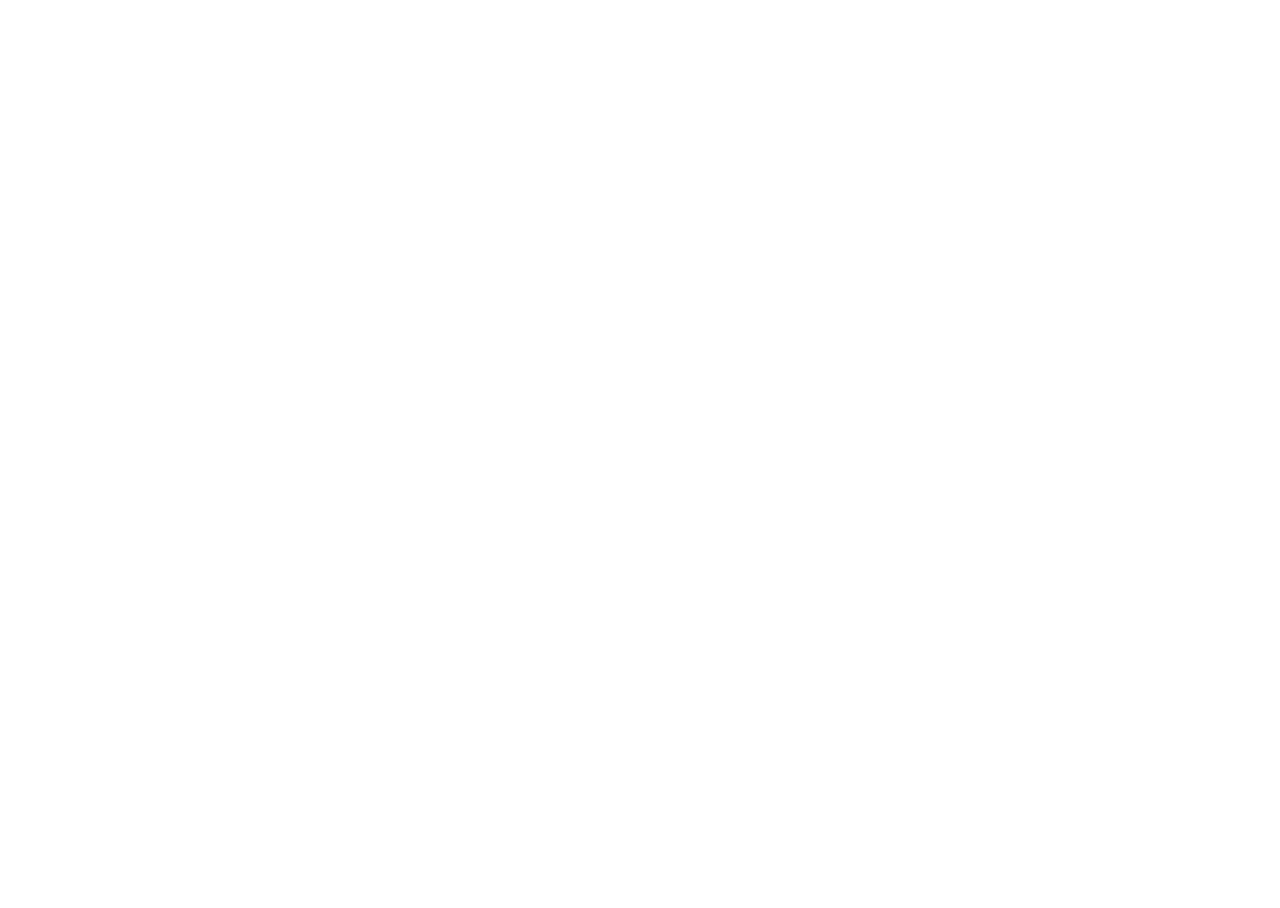
==== index.html @ b165f5fe "fix: rebuild OS.js with WordCraft/Nobar/VuCall packages bundled Added 3 custom apps to packages.json" ====
<!DOCTYPE html>
<html lang="en">
  <head>
    <meta charset="utf-8" />
    <!--
    OS.js - Copyright (c) 2011-2020
    Anders Evenrud (andersevenrud@gmail.com)
    https://github.com/os-js/
    -->
    <meta name="google" content="notranslate" />
    <meta name="description" content="OS.js - JavaScript Cloud/Web Desktop Platform" />
    <meta name="viewport" content="width=device-width, initial-scale=1, user-scalable=no" />
    <title>OS.js</title>
  <link rel="shortcut icon" href="favicon.png"><link href="vendors~osjs.css" rel="stylesheet"><link href="osjs.css" rel="stylesheet"></head>
  <body>
  <script type="text/javascript" src="vendors~osjs.js"></script><script type="text/javascript" src="osjs.js"></script></body>
</html>
---- osjs.css ----
/*!
 * OS.js - JavaScript Cloud/Web Desktop Platform
 *
 * Copyright (c) 2011-2020, Anders Evenrud <andersevenrud@gmail.com>
 * All rights reserved.
 *
 * Redistribution and use in source and binary forms, with or without
 * modification, are permitted provided that the following conditions are met:
 *
 * 1. Redistributions of source code must retain the above copyright notice, this
 *    list of conditions and the following disclaimer
 * 2. Redistributions in binary form must reproduce the above copyright notice,
 *    this list of conditions and the following disclaimer in the documentation
 *    and/or other materials provided with the distribution
 *
 * THIS SOFTWARE IS PROVIDED BY THE COPYRIGHT HOLDERS AND CONTRIBUTORS "AS IS" AND
 * ANY EXPRESS OR IMPLIED WARRANTIES, INCLUDING, BUT NOT LIMITED TO, THE IMPLIED
 * WARRANTIES OF MERCHANTABILITY AND FITNESS FOR A PARTICULAR PURPOSE ARE
 * DISCLAIMED. IN NO EVENT SHALL THE COPYRIGHT OWNER OR CONTRIBUTORS BE LIABLE FOR
 * ANY DIRECT, INDIRECT, INCIDENTAL, SPECIAL, EXEMPLARY, OR CONSEQUENTIAL DAMAGES
 * (INCLUDING, BUT NOT LIMITED TO, PROCUREMENT OF SUBSTITUTE GOODS OR SERVICES;
 * LOSS OF USE, DATA, OR PROFITS; OR BUSINESS INTERRUPTION) HOWEVER CAUSED AND
 * ON ANY THEORY OF LIABILITY, WHETHER IN CONTRACT, STRICT LIABILITY, OR TORT
 * (INCLUDING NEGLIGENCE OR OTHERWISE) ARISING IN ANY WAY OUT OF THE USE OF THIS
 * SOFTWARE, EVEN IF ADVISED OF THE POSSIBILITY OF SUCH DAMAGE.
 *
 * @author  Anders Evenrud <andersevenrud@gmail.com>
 * @licence Simplified BSD License
 */body,html{width:100%;height:100%}
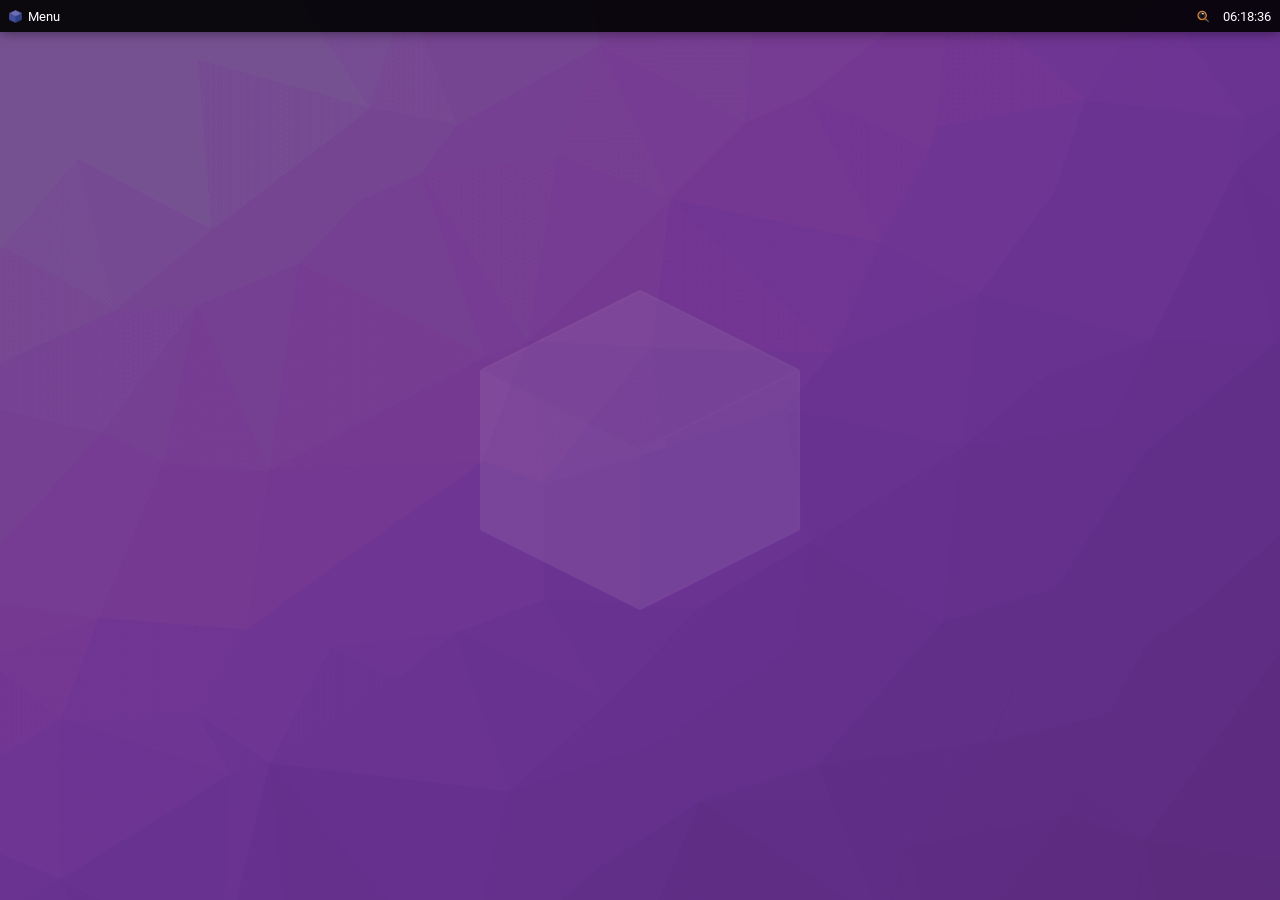
==== commit d3af14eb: "fix: copy correct webpack output (rename vendors~osjs → vendors-osjs)" ====
--- a/index.html
+++ b/index.html
@@ -11,7 +11,7 @@
     <meta name="description" content="OS.js - JavaScript Cloud/Web Desktop Platform" />
     <meta name="viewport" content="width=device-width, initial-scale=1, user-scalable=no" />
     <title>OS.js</title>
-  <link rel="shortcut icon" href="favicon.png"><link href="vendors~osjs.css" rel="stylesheet"><link href="osjs.css" rel="stylesheet"></head>
+  <link rel="shortcut icon" href="favicon.png"><link href="vendors-osjs.css" rel="stylesheet"><link href="osjs.css" rel="stylesheet"></head>
   <body>
-  <script type="text/javascript" src="vendors~osjs.js"></script><script type="text/javascript" src="osjs.js"></script></body>
+  <script type="text/javascript" src="vendors-osjs.js"></script><script type="text/javascript" src="osjs.js"></script></body>
 </html>
--- a/vendors-osjs.css
+++ b/vendors-osjs.css
@@ -0,0 +1,119 @@
+@font-face{font-family:Roboto;font-style:normal;font-display:swap;font-weight:100;src:local("Roboto Thin "),local("Roboto-Thin"),url(fonts/roboto-latin-100.woff2) format("woff2"),url(fonts/roboto-latin-100.woff) format("woff")}@font-face{font-family:Roboto;font-style:italic;font-display:swap;font-weight:100;src:local("Roboto Thin italic"),local("Roboto-Thinitalic"),url(fonts/roboto-latin-100italic.woff2) format("woff2"),url(fonts/roboto-latin-100italic.woff) format("woff")}@font-face{font-family:Roboto;font-style:normal;font-display:swap;font-weight:300;src:local("Roboto Light "),local("Roboto-Light"),url(fonts/roboto-latin-300.woff2) format("woff2"),url(fonts/roboto-latin-300.woff) format("woff")}@font-face{font-family:Roboto;font-style:italic;font-display:swap;font-weight:300;src:local("Roboto Light italic"),local("Roboto-Lightitalic"),url(fonts/roboto-latin-300italic.woff2) format("woff2"),url(fonts/roboto-latin-300italic.woff) format("woff")}@font-face{font-family:Roboto;font-style:normal;font-display:swap;font-weight:400;src:local("Roboto Regular "),local("Roboto-Regular"),url(fonts/roboto-latin-400.woff2) format("woff2"),url(fonts/roboto-latin-400.woff) format("woff")}@font-face{font-family:Roboto;font-style:italic;font-display:swap;font-weight:400;src:local("Roboto Regular italic"),local("Roboto-Regularitalic"),url(fonts/roboto-latin-400italic.woff2) format("woff2"),url(fonts/roboto-latin-400italic.woff) format("woff")}@font-face{font-family:Roboto;font-style:normal;font-display:swap;font-weight:500;src:local("Roboto Medium "),local("Roboto-Medium"),url(fonts/roboto-latin-500.woff2) format("woff2"),url(fonts/roboto-latin-500.woff) format("woff")}@font-face{font-family:Roboto;font-style:italic;font-display:swap;font-weight:500;src:local("Roboto Medium italic"),local("Roboto-Mediumitalic"),url(fonts/roboto-latin-500italic.woff2) format("woff2"),url(fonts/roboto-latin-500italic.woff) format("woff")}@font-face{font-family:Roboto;font-style:normal;font-display:swap;font-weight:700;src:local("Roboto Bold "),local("Roboto-Bold"),url(fonts/roboto-latin-700.woff2) format("woff2"),url(fonts/roboto-latin-700.woff) format("woff")}@font-face{font-family:Roboto;font-style:italic;font-display:swap;font-weight:700;src:local("Roboto Bold italic"),local("Roboto-Bolditalic"),url(fonts/roboto-latin-700italic.woff2) format("woff2"),url(fonts/roboto-latin-700italic.woff) format("woff")}@font-face{font-family:Roboto;font-style:normal;font-display:swap;font-weight:900;src:local("Roboto Black "),local("Roboto-Black"),url(fonts/roboto-latin-900.woff2) format("woff2"),url(fonts/roboto-latin-900.woff) format("woff")}@font-face{font-family:Roboto;font-style:italic;font-display:swap;font-weight:900;src:local("Roboto Black italic"),local("Roboto-Blackitalic"),url(fonts/roboto-latin-900italic.woff2) format("woff2"),url(fonts/roboto-latin-900italic.woff) format("woff")}
+
+
+/*!
+ * OS.js - JavaScript Cloud/Web Desktop Platform
+ *
+ * Copyright (c) 2011-2020, Anders Evenrud <andersevenrud@gmail.com>
+ * All rights reserved.
+ *
+ * Redistribution and use in source and binary forms, with or without
+ * modification, are permitted provided that the following conditions are met:
+ *
+ * 1. Redistributions of source code must retain the above copyright notice, this
+ *    list of conditions and the following disclaimer
+ * 2. Redistributions in binary form must reproduce the above copyright notice,
+ *    this list of conditions and the following disclaimer in the documentation
+ *    and/or other materials provided with the distribution
+ *
+ * THIS SOFTWARE IS PROVIDED BY THE COPYRIGHT HOLDERS AND CONTRIBUTORS "AS IS" AND
+ * ANY EXPRESS OR IMPLIED WARRANTIES, INCLUDING, BUT NOT LIMITED TO, THE IMPLIED
+ * WARRANTIES OF MERCHANTABILITY AND FITNESS FOR A PARTICULAR PURPOSE ARE
+ * DISCLAIMED. IN NO EVENT SHALL THE COPYRIGHT OWNER OR CONTRIBUTORS BE LIABLE FOR
+ * ANY DIRECT, INDIRECT, INCIDENTAL, SPECIAL, EXEMPLARY, OR CONSEQUENTIAL DAMAGES
+ * (INCLUDING, BUT NOT LIMITED TO, PROCUREMENT OF SUBSTITUTE GOODS OR SERVICES;
+ * LOSS OF USE, DATA, OR PROFITS; OR BUSINESS INTERRUPTION) HOWEVER CAUSED AND
+ * ON ANY THEORY OF LIABILITY, WHETHER IN CONTRACT, STRICT LIABILITY, OR TORT
+ * (INCLUDING NEGLIGENCE OR OTHERWISE) ARISING IN ANY WAY OUT OF THE USE OF THIS
+ * SOFTWARE, EVEN IF ADVISED OF THE POSSIBILITY OF SUCH DAMAGE.
+ *
+ * @author  Anders Evenrud <andersevenrud@gmail.com>
+ * @license Simplified BSD License
+ */.osjs-root{overflow:hidden;line-height:normal;font-size:13px;width:100%;height:100%;margin:0;padding:0;-webkit-user-select:none;-moz-user-select:none;-ms-user-select:none;user-select:none;background-size:cover;background-position:50% 50%;background-repeat:no-repeat;background-image:url(f4cfc6708cf6bfc17d4b1e775f594ae2.png);position:fixed;top:0;left:0;touch-action:none}.osjs-root[data-dir=rtl]{direction:rtl}.osjs-root input,.osjs-root label,.osjs-root textarea{-webkit-user-select:text;-moz-user-select:text;-ms-user-select:text;user-select:text}.osjs-root[data-mousemove=true] iframe{pointer-events:none}.osjs-boot-splash{position:absolute;top:50%;left:50%;transform:translate(-50%,-50%);z-index:9999999999;background-color:#000;color:#fff;font-size:120%;font-family:sans-serif;padding:1em;text-align:center}.osjs-contents{position:absolute;top:0;left:0;right:0;bottom:0;z-index:10}.osjs-window-behavior-lofi{position:absolute;border:2px solid #000}.osjs-window-resize{z-index:10;position:absolute;min-width:1em;min-height:1em}.osjs-window-resize[data-direction^=n]{top:-.5em}.osjs-window-resize[data-direction^=s]{bottom:-.5em}.osjs-window-resize[data-direction$=w]{left:-.5em}.osjs-window-resize[data-direction$=e]{right:-.5em}.osjs-window-resize[data-direction=nw]{cursor:nw-resize}.osjs-window-resize[data-direction=sw]{cursor:sw-resize}.osjs-window-resize[data-direction=ne]{cursor:ne-resize}.osjs-window-resize[data-direction=se]{cursor:se-resize}.osjs-window-resize[data-direction=n]{cursor:n-resize}.osjs-window-resize[data-direction=s]{cursor:s-resize}.osjs-window-resize[data-direction=w]{cursor:w-resize}.osjs-window-resize[data-direction=e]{cursor:e-resize}.osjs-window-resize[data-direction=n],.osjs-window-resize[data-direction=s]{left:.5em;right:.5em}.osjs-window-resize[data-direction=e],.osjs-window-resize[data-direction=w]{top:.5em;bottom:.5em}.osjs-window-inner{position:relative;z-index:1;display:flex;height:100%;width:100%;flex-direction:column}.osjs-window-header{display:flex;position:relative;box-sizing:border-box;flex:0 0;min-height:2.2em}.osjs-window-header>div{height:100%}.osjs-window-icon>div{width:1em;height:1em;background:url(881c86876af63b732063d7bdd51bb226.png) no-repeat 50% 50%;background-size:cover;cursor:pointer}.osjs-window-title{flex-grow:1;overflow:hidden;text-overflow:ellipsis;white-space:nowrap;pointer-events:none}.osjs-window-button{cursor:pointer;min-width:1em;position:relative;flex-basis:1em}.osjs-window-button *{pointer-events:none}.osjs-window-button>div{width:1em;height:1em}.osjs-window-button:not(:last-child){margin-right:.25em}.osjs-root[data-dir=rtl] .osjs-window-button:not(:last-child){margin-right:0;margin-left:.25em}.osjs-window-content{box-sizing:border-box;position:relative;z-index:1;overflow:hidden;width:100%;height:100%;max-width:100%;flex:1 1;user-select:auto}.osjs-window{position:absolute;box-sizing:border-box;user-select:none;visibility:visible;touch-action:none;-webkit-transform:translateZ(0);-moz-transform:translateZ(0);transform:translateZ(0);-webkit-backface-visibility:hidden;-moz-backface-visibility:hidden;backface-visibility:hidden;-webkit-perspective:1000;-moz-perspective:1000;perspective:1000}.osjs-window:after{content:"";position:absolute;top:0;left:0;right:0;bottom:0;z-index:9999999999;display:none}.osjs-window[data-maximized=true]{top:0!important;left:0!important;width:100%!important;height:100%!important}.osjs-window[data-maximized=true] .osjs-window-resize{cursor:inherit!important}.osjs-window[data-minimized=true]{display:none;visibility:hidden}.osjs-window[data-focused=false] iframe{pointer-events:none}.osjs-window[data-moving=true],.osjs-window[data-resizing=true]{cursor:move}.osjs-window[data-loading=true]:after{display:block}.osjs-window.osjs__drop{outline:2px solid #000}.osjs-window[data-closable=false] .osjs-window-button[data-action=close],.osjs-window[data-maximizable=false] .osjs-window-button[data-action=maximize],.osjs-window[data-minimizable=false] .osjs-window-button[data-action=minimize],.osjs-window[data-resizable=false] .osjs-window-resize{display:none}.osjs-root[data-window-action=true] .osjs-window *{pointer-events:none}.osjs-root[data-mobile=true] .osjs-window{top:0!important;left:0!important;width:100%!important;height:100%!important;opacity:1}.osjs-root[data-mobile=true] .osjs-window .osjs-window-button[data-action=maximize]{display:none}.osjs-notifications{position:absolute;top:0;right:0;pointer-events:none;box-sizing:border-box;padding:1em;z-index:16777272;overflow:visible}.osjs-notification{padding:1em;box-sizing:border-box;pointer-events:all;min-width:200px;margin-bottom:1em}.osjs-notification-wrapper{background-size:3em;background-repeat:no-repeat}.osjs-notification-wrapper[data-has-icon=true]{padding-left:4em}.osjs-root.login:after{position:absolute;top:0;bottom:0;right:0;left:0;content:"";z-index:1000;background:radial-gradient(ellipse at center,rgba(0,0,0,.2) 0,rgba(0,0,0,.65) 100%)}.osjs-login{position:absolute;top:50%;left:50%;z-index:99999;transform:translate(-50%,-50%);display:flex}.osjs-login .osjs-login-field{position:relative}.osjs-login button,.osjs-login input,.osjs-login select{padding:.5em;display:block;width:100%;border-radius:0;border:0;font-family:inherit;font-size:inherit;color:inherit;box-sizing:border-box}.osjs-login button,.osjs-login input[type=submit]{cursor:pointer}#osjs-login{font-family:Roboto,sans-serif;max-width:400px;width:80%}#osjs-login .osjs-login-header{text-align:center;font-weight:300;font-weight:700;font-size:2em;text-transform:uppercase;color:#fff;letter-spacing:4px;line-height:1.5}#osjs-login .osjs-login-logo{min-width:1em;min-height:1em;height:100%;width:100%;background-size:contain;background-repeat:no-repeat;background-position:50%}#osjs-login .osjs-login-logo[data-position=bottom],#osjs-login .osjs-login-logo[data-position=middle],#osjs-login .osjs-login-logo[data-position=top]{min-height:4em}#osjs-login .osjs-login-logo[data-position=left],#osjs-login .osjs-login-logo[data-position=right]{min-width:4em}#osjs-login .osjs-login-logo[data-position=bottom]{margin-top:2em}#osjs-login>div[data-position=left]{margin-right:2em}#osjs-login>div[data-position=right]{margin-left:2em}#osjs-login .osjs-login-content{width:100%;display:flex;flex-direction:column}#osjs-login .osjs-login-field{margin-top:2em}#osjs-login .osjs-login-field-select{position:relative}#osjs-login .osjs-login-field-select:after{content:"↴";position:absolute;top:50%;right:.5em;transform:translate(-50%,-50%);color:#fff}#osjs-login .osjs-login-error{background:rgba(255,0,0,.8);color:#fff;text-align:center;text-decoration:uppercase;padding:1em;margin-top:2em}#osjs-login .osjs-login-stamp{margin-top:2em;font-size:80%;text-align:right;color:hsla(0,0%,100%,.5)}#osjs-login input{outline:1px solid hsla(0,0%,100%,.5)}#osjs-login input:active,#osjs-login input:focus{box-shadow:0 0 .5em hsla(0,0%,100%,.8)}#osjs-login button,#osjs-login input[type=submit]{padding:1em;background-color:#fff;letter-spacing:1px;text-transform:uppercase}#osjs-login input[type=password],#osjs-login input[type=text],#osjs-login select{padding:1em;background:hsla(0,0%,100%,.5);color:#fff;letter-spacing:1px}#osjs-login select{-webkit-appearance:none;-moz-appearance:none;appearance:none}#osjs-login select option{color:#000}#osjs-login ::-webkit-input-placeholder{color:#fff;text-transform:uppercase;font-family:inherit;font-weight:700}#osjs-login ::-moz-placeholder{color:#fff;text-transform:uppercase;font-family:inherit;font-weight:700}#osjs-login :-ms-input-placeholder{color:#fff;text-transform:uppercase;font-family:inherit;font-weight:700}#osjs-login :-moz-placeholder{color:#fff;text-transform:uppercase;font-family:inherit;font-weight:700}.osjs-search{position:absolute;top:50%;left:50%;z-index:1000000000000000100;width:0;height:0;overflow:visible}.osjs-search-container{position:relative;display:flex;flex-direction:column;width:50vw;max-height:80vh;transform:translate(-50%,-50%)}.osjs-search-input{display:block;width:100%;box-sizing:border-box;padding:1em}.osjs-search-message{padding:1em}.osjs-search-results{margin:0;padding:0;list-style-type:none;overflow-x:hidden;overflow-y:scroll}.osjs-search-result{padding:0;margin:1em;display:flex;align-items:center;cursor:pointer}.osjs-search-result img{margin-right:1em}.osjs-desktop-iconview{position:absolute;top:0;right:0;bottom:0;left:0}.osjs-desktop-iconview__wrapper{position:absolute;top:1em;left:1em;width:calc(100% - 2em);height:calc(100% - 2em)}.osjs-desktop-iconview__entry{vertical-align:top;display:inline-block;position:relative;z-index:0;text-align:center;overflow:hidden;margin:.5em;width:5em;height:6.5em}.osjs-desktop-iconview__entry__inner{width:100%;min-height:100%}.osjs-desktop-iconview__entry__icon{flex-grow:1;height:4.5em;width:100%;padding:.5em;box-sizing:border-box;position:relative}.osjs-desktop-iconview__entry__icon__shortcut{width:1em;position:absolute;bottom:0;right:0}.osjs-desktop-iconview__entry__icon__icon{width:100%}.osjs-desktop-iconview__entry__label{height:1rem;width:100%;box-sizing:border-box;overflow:hidden;text-align:center;word-break:break-all;text-overflow:ellipsis}.osjs-desktop-iconview__entry--selected{z-index:1;overflow:visible}.osjs-desktop-iconview__entry--selected .osjs-desktop-iconview__entry__icon{background-color:rgba(0,0,200,.9)}.osjs-desktop-iconview__entry--selected .osjs-desktop-iconview__entry__label{padding:0 .5em .5em;background-color:rgba(0,0,200,.9);color:#fff;overflow:visible;height:auto;overflow-wrap:break-word}
+/*!
+ * OS.js - JavaScript Cloud/Web Desktop Platform
+ *
+ * Copyright (c) 2011-2020, Anders Evenrud <andersevenrud@gmail.com>
+ * All rights reserved.
+ *
+ * Redistribution and use in source and binary forms, with or without
+ * modification, are permitted provided that the following conditions are met:
+ *
+ * 1. Redistributions of source code must retain the above copyright notice, this
+ *    list of conditions and the following disclaimer
+ * 2. Redistributions in binary form must reproduce the above copyright notice,
+ *    this list of conditions and the following disclaimer in the documentation
+ *    and/or other materials provided with the distribution
+ *
+ * THIS SOFTWARE IS PROVIDED BY THE COPYRIGHT HOLDERS AND CONTRIBUTORS "AS IS" AND
+ * ANY EXPRESS OR IMPLIED WARRANTIES, INCLUDING, BUT NOT LIMITED TO, THE IMPLIED
+ * WARRANTIES OF MERCHANTABILITY AND FITNESS FOR A PARTICULAR PURPOSE ARE
+ * DISCLAIMED. IN NO EVENT SHALL THE COPYRIGHT OWNER OR CONTRIBUTORS BE LIABLE FOR
+ * ANY DIRECT, INDIRECT, INCIDENTAL, SPECIAL, EXEMPLARY, OR CONSEQUENTIAL DAMAGES
+ * (INCLUDING, BUT NOT LIMITED TO, PROCUREMENT OF SUBSTITUTE GOODS OR SERVICES;
+ * LOSS OF USE, DATA, OR PROFITS; OR BUSINESS INTERRUPTION) HOWEVER CAUSED AND
+ * ON ANY THEORY OF LIABILITY, WHETHER IN CONTRACT, STRICT LIABILITY, OR TORT
+ * (INCLUDING NEGLIGENCE OR OTHERWISE) ARISING IN ANY WAY OUT OF THE USE OF THIS
+ * SOFTWARE, EVEN IF ADVISED OF THE POSSIBILITY OF SUCH DAMAGE.
+ *
+ * @author  Anders Evenrud <andersevenrud@gmail.com>
+ * @licence Simplified BSD License
+ */.osjs-gui{display:flex;position:relative;min-width:1em;min-height:1em;box-sizing:border-box}.osjs-window-content>.osjs-gui-box:only-child{position:absolute;top:0;left:0;right:0;bottom:0}.osjs-gui-horizontal{flex-direction:column}.osjs-gui-vertical{flex-direction:row}.osjs-icon{background-repeat:no-repeat;background-position:50% 50%;background-color:transparent;background-size:100%;min-width:1rem;min-height:1rem;display:inline-block;vertical-align:middle}.osjs-gui-box{display:flex;overflow:hidden}.osjs-gui-box>.osjs-gui-menubar,.osjs-gui-box>.osjs-gui-statusbar,.osjs-gui-box>.osjs-gui-toolbar{flex-shrink:0}.osjs-gui-box-container,.osjs-gui-box>.osjs-gui{margin:.5em;flex-shrink:0}.osjs-gui-button>button{cursor:pointer;display:block;margin:0;padding:.5em;outline:0 none;width:100%;height:100%;overflow:hidden;border:0;background:transparent;box-sizing:border-box;font-family:inherit;font-size:inherit;white-space:nowrap}.osjs-gui-button>button::-moz-focus-inner{border:0;padding:0}.osjs-gui-button>button>.osjs-icon+.osjs-label{margin-left:.5em}.osjs-gui-button>button>span{vertical-align:middle}.osjs-gui-field{position:relative}.osjs-gui-field input,.osjs-gui-field select,.osjs-gui-field textarea{display:block;width:100%;height:100%;outline:none;padding:.5em;margin:0;background:transparent;border:0;box-sizing:border-box;resize:none;font-family:inherit;font-size:inherit;border-radius:0}.osjs-gui-textarea-field{flex-direction:column}.osjs-gui-textarea-field>textarea{flex-grow:1}.osjs-gui-select-field>div{position:relative;flex-basis:100%}.osjs-gui-select-field>div>select{-webkit-appearance:none;-moz-appearance:none;appearance:none}.osjs-gui-select-field>div:after{content:"\21B4";position:absolute;top:50%;transform:translateY(-50%);display:inline-block;width:1em;height:1em;right:.5em}.osjs-gui-toggle-field>label{position:relative;user-select:none!important;display:flex}.osjs-gui-toggle-field>label>input{display:block;position:absolute;visibility:hidden;top:0;left:0;width:100%;height:100%;-webkit-appearance:none;-moz-appearance:none;appearance:none}.osjs-gui-toggle-field>label>input:checked+span:after{display:block}.osjs-gui-toggle-field>label>.osjs-toggle-input{position:relative;display:inline-block;width:1em;height:1em}.osjs-gui-toggle-field>label>.osjs-toggle-input:after,.osjs-gui-toggle-field>label>.osjs-toggle-input:before{content:"";position:absolute;width:1em;height:1em;box-sizing:border-box}.osjs-gui-toggle-field>label>.osjs-toggle-input:before{z-index:10}.osjs-gui-toggle-field>label>.osjs-toggle-input:after{content:"\274C";display:none;font-size:80%;top:50%;left:50%;transform:translate(-50%,-50%);z-index:20}.osjs-gui-toggle-field>label>.osjs-toggle-label{display:block;flex-grow:1;position:relative;padding-left:.5em}.osjs-gui-field-label{display:flex;flex-wrap:nowrap;justify-content:left}.osjs-gui-field-label>label{display:block}.osjs-gui-field-label>.osjs-gui{margin:0}.osjs-gui-field-label.osjs-gui-field-label-on-top{flex-direction:column}.osjs-gui-field-label.osjs-gui-field-label-on-top>label{margin-bottom:.5em}.osjs-gui-field-label.osjs-gui-field-label-on-bottom{flex-direction:column-reverse}.osjs-gui-field-label.osjs-gui-field-label-on-bottom>label{margin-top:.5em}.osjs-gui-field-label.osjs-gui-field-label-on-left{flex-direction:row;align-items:center}.osjs-gui-field-label.osjs-gui-field-label-on-left>label{margin-right:.5em}.osjs-gui-field-label.osjs-gui-field-label-on-left>.osjs-gui{flex:1 1}.osjs-root[data-dir=rtl] .osjs-gui-select-field>div:after{right:auto;left:.5em}.osjs-gui-list-view{overflow:hidden}.osjs-gui-list-view .osjs-icon{margin-right:.5em}.osjs-gui-list-view-wrapper{min-height:4em;display:flex;flex-basis:100%;overflow:auto;align-items:flex-start;position:relative}.osjs-gui-list-view-pane{min-width:1em;min-height:1em;position:relative;flex:1 1}.osjs-gui-list-view-pane:last-child{flex-grow:1}.osjs-gui-list-view-cell,.osjs-gui-list-view-header{position:relative;padding:.5em;flex-shrink:0;z-index:1;min-height:1em;display:flex}.osjs-gui-list-view-cell>span,.osjs-gui-list-view-header>span{min-height:1rem;text-overflow:ellipsis;white-space:nowrap;overflow:hidden;flex:1 1;line-height:1}.osjs-gui-list-view-header{z-index:10;position:sticky;top:0}.osjs-root[data-dir=rtl] .osjs-gui-list-view .osjs-icon{margin-right:0;margin-left:.5em}.osjs-gui-icon-view-wrapper{flex-basis:100%;flex-wrap:wrap;overflow:auto}.osjs-gui-icon-view-entry{position:relative;display:inline-block;width:6em;height:7em;text-align:center;overflow:visible;z-index:1}.osjs-gui-icon-view-entry.osjs__active{z-index:2}.osjs-gui-icon-view-entry.osjs__active .osjs__label{overflow:visible!important;height:auto!important}.osjs-gui-icon-view-entry *{pointer-events:none}.osjs-gui-icon-view-entry>.osjs__container{box-sizing:border-box;position:absolute;top:0;left:0;width:100%;height:100%}.osjs-gui-icon-view-entry>.osjs__container>.osjs__image{padding:.5em}.osjs-gui-icon-view-entry>.osjs__container>.osjs__image>.osjs-icon{width:3em;height:3em}.osjs-gui-icon-view-entry>.osjs__container>.osjs__label{padding:.5em;height:2em;line-height:1.2;overflow:hidden;word-break:break-all}.osjs-gui-icon-view-entry>.osjs__container>.osjs__label>span,.osjs-gui-image{display:block}.osjs-gui-video{display:block;background-color:#000;flex-basis:100%}.osjs-gui-video>video{background-color:#000;width:100%;height:100%}.osjs-gui-menubar{margin:0!important}.osjs-gui-menubar>div{box-sizing:border-box}.osjs-gui-menubar>div>span{margin:.5em;display:block;pointer-events:none}.osjs-gui-menu{position:absolute;z-index:9999999999}.osjs-gui-menu ul{list-style-type:none}.osjs-gui-menu ul,.osjs-gui-menu ul>li{margin:0;padding:0}.osjs-gui-menu ul>li>div{position:relative;cursor:pointer}.osjs-gui-menu ul>li>div>ul{display:none;position:absolute;z-index:10;left:100%;top:0}.osjs-gui-menu ul>li>div>ul.clamp-right{left:auto;right:100%}.osjs-gui-menu ul>li>div:hover>ul{display:block}.osjs-gui-menu-separator{height:1px;display:block;padding:.5em;box-sizing:border-box}.osjs-gui-menu-separator:after{content:"";display:block;background:hsla(0,0%,100%,.5);height:1px}.osjs-gui-menu-label{display:flex;padding:.5em 1.5em .5em .5em;box-sizing:border-box;position:relative;pointer-events:none;white-space:nowrap;min-height:1rem;align-items:center}.osjs-gui-menu-label>.osjs-gui-menu-checkbox,.osjs-gui-menu-label>.osjs-icon{margin-right:.5em}.osjs-gui-menu-label>.osjs-gui-menu-checkbox:after{left:50%;top:50%;transform:translate(-50%,-50%);content:"\2713";text-align:center;display:none}.osjs-gui-menu-label>.osjs-gui-menu-checkbox.active:after{display:inline}.osjs-gui-menu-container[data-has-children]>.osjs-gui-menu-label:after{content:"\25B6";position:absolute;right:.5em;top:50%;transform:translateY(-50%)}.osjs-root[data-dir=rtl] .osjs-gui-menu-label{padding-right:.5em;padding-left:1.5em}.osjs-root[data-dir=rtl] .osjs-gui-menu-label>.osjs-gui-menu-checkbox,.osjs-root[data-dir=rtl] .osjs-gui-menu-label>.osjs-icon{margin-right:0;margin-left:.5em}.osjs-root[data-dir=rtl] .osjs-gui-menu-container[data-has-children]>.osjs-gui-menu-label:after{right:auto;left:.5em}.osjs-gui-panes{height:100%;overflow:hidden;position:relative}.osjs-gui-panes-inner{position:absolute;top:0;left:0;right:0;bottom:0;display:flex}.osjs-gui-panes-inner.osjs-gui-vertical>.osjs-gui-panes-pane>.osjs-gui{width:100%}.osjs-gui-panes-inner.osjs-gui-vertical>.osjs-gui-panes-spacer{height:100%;width:.5em;min-width:.5em;cursor:ew-resize}.osjs-gui-panes-inner.osjs-gui-horizontal>.osjs-gui-panes-pane>.osjs-gui{height:100%}.osjs-gui-panes-inner.osjs-gui-horizontal>.osjs-gui-panes-spacer{width:100%;height:.5em;min-height:.5em;cursor:ns-resize}.osjs-gui-panes-pane{position:relative;margin:.5em;box-sizing:border-box;overflow:hidden;display:flex}.osjs-gui-panes-pane:last-of-type{flex-grow:1}.osjs-gui-progressbar-wrapper{display:flex;z-index:1;width:100%;line-height:2;padding:.5em;text-align:center;min-height:2em;position:relative;box-sizing:border-box;flex-grow:1}.osjs-gui-progressbar-value{position:absolute;top:0;left:0;width:0;height:100%;z-index:2}.osjs-gui-progressbar-label{z-index:3;position:absolute;top:0;left:0;width:100%;height:100%}.osjs-gui-progressbar-label>span{display:inline-block;position:absolute;top:50%;left:50%;transform:translate(-50%,-50%)}.osjs-gui-statusbar{white-space:nowrap}.osjs-gui-tabs{display:flex;flex:1 1}.osjs-gui-tabs-wrapper{display:flex;flex-grow:1;flex-direction:column}.osjs-gui-tabs-header{display:flex;flex-shrink:0}.osjs-gui-tabs-header>div{padding:.5em;cursor:pointer;position:relative;z-index:2;white-space:nowrap}.osjs-gui-tabs-panes{position:relative;z-index:1;flex-grow:1;display:flex;overflow:hidden}.osjs-gui-tabs-panes>div{display:none;padding:.5em;width:100%;overflow:auto}.osjs-gui-tabs-panes>div.osjs__active{display:flex;flex-grow:1;flex-shrink:1}.osjs-gui-toolbar{display:flex}.osjs-gui-toolbar>.osjs-gui{flex-shrink:0}.osjs-gui-toolbar.osjs-gui-vertical>.osjs-gui:not(:last-child){margin-right:1em}.osjs-gui-toolbar.osjs-gui-horizontal>.osjs-gui:not(:last-child){margin-bottom:1em}.osjs-root[data-dir=rtl] .osjs-gui-toolbar.osjs-gui-vertical>.osjs-gui:not(:last-child){margin-right:0;margin-left:1em}.osjs-root[data-dir=rtl] .osjs-gui-toolbar.osjs-gui-horizontal>.osjs-gui:not(:last-child){margin-bottom:0;margin-top:1em}.osjs-gui-iframe>iframe{display:block;border:0;background-color:#fff;position:absolute;top:0;left:0;box-sizing:border-box;width:100%;height:100%}.osjs-gui-expander{display:block}.osjs-gui-expander-wrapper{display:flex;flex-direction:column}.osjs-gui-expander-header{flex:1 1;display:flex;padding:.5em;cursor:pointer}.osjs-gui-expander-header-icon{flex:0 0;min-width:1em;margin-right:.5em}.osjs-gui-expander-header-icon:after{content:"\25BC"}.osjs-gui-expander-header-icon[data-active=true]:after{content:"\25B2"}.osjs-gui-expander-header-label{flex:1 1}.osjs-gui-expander-content{margin-top:1em}
+/*!
+ * OS.js - JavaScript Cloud/Web Desktop Platform
+ *
+ * Copyright (c) 2011-2020, Anders Evenrud <andersevenrud@gmail.com>
+ * All rights reserved.
+ *
+ * Redistribution and use in source and binary forms, with or without
+ * modification, are permitted provided that the following conditions are met:
+ *
+ * 1. Redistributions of source code must retain the above copyright notice, this
+ *    list of conditions and the following disclaimer
+ * 2. Redistributions in binary form must reproduce the above copyright notice,
+ *    this list of conditions and the following disclaimer in the documentation
+ *    and/or other materials provided with the distribution
+ *
+ * THIS SOFTWARE IS PROVIDED BY THE COPYRIGHT HOLDERS AND CONTRIBUTORS "AS IS" AND
+ * ANY EXPRESS OR IMPLIED WARRANTIES, INCLUDING, BUT NOT LIMITED TO, THE IMPLIED
+ * WARRANTIES OF MERCHANTABILITY AND FITNESS FOR A PARTICULAR PURPOSE ARE
+ * DISCLAIMED. IN NO EVENT SHALL THE COPYRIGHT OWNER OR CONTRIBUTORS BE LIABLE FOR
+ * ANY DIRECT, INDIRECT, INCIDENTAL, SPECIAL, EXEMPLARY, OR CONSEQUENTIAL DAMAGES
+ * (INCLUDING, BUT NOT LIMITED TO, PROCUREMENT OF SUBSTITUTE GOODS OR SERVICES;
+ * LOSS OF USE, DATA, OR PROFITS; OR BUSINESS INTERRUPTION) HOWEVER CAUSED AND
+ * ON ANY THEORY OF LIABILITY, WHETHER IN CONTRACT, STRICT LIABILITY, OR TORT
+ * (INCLUDING NEGLIGENCE OR OTHERWISE) ARISING IN ANY WAY OUT OF THE USE OF THIS
+ * SOFTWARE, EVEN IF ADVISED OF THE POSSIBILITY OF SUCH DAMAGE.
+ *
+ * @author  Anders Evenrud <andersevenrud@gmail.com>
+ * @licence Simplified BSD License
+ */.osjs-dialog-buttons{justify-content:flex-end}.osjs-dialog-message,.osjs-dialog-status{margin-bottom:1em;min-height:1em;line-height:1.5}
+/*!
+ * OS.js - JavaScript Cloud/Web Desktop Platform
+ *
+ * Copyright (c) 2011-2020, Anders Evenrud <andersevenrud@gmail.com>
+ * All rights reserved.
+ *
+ * Redistribution and use in source and binary forms, with or without
+ * modification, are permitted provided that the following conditions are met:
+ *
+ * 1. Redistributions of source code must retain the above copyright notice, this
+ *    list of conditions and the following disclaimer
+ * 2. Redistributions in binary form must reproduce the above copyright notice,
+ *    this list of conditions and the following disclaimer in the documentation
+ *    and/or other materials provided with the distribution
+ *
+ * THIS SOFTWARE IS PROVIDED BY THE COPYRIGHT HOLDERS AND CONTRIBUTORS "AS IS" AND
+ * ANY EXPRESS OR IMPLIED WARRANTIES, INCLUDING, BUT NOT LIMITED TO, THE IMPLIED
+ * WARRANTIES OF MERCHANTABILITY AND FITNESS FOR A PARTICULAR PURPOSE ARE
+ * DISCLAIMED. IN NO EVENT SHALL THE COPYRIGHT OWNER OR CONTRIBUTORS BE LIABLE FOR
+ * ANY DIRECT, INDIRECT, INCIDENTAL, SPECIAL, EXEMPLARY, OR CONSEQUENTIAL DAMAGES
+ * (INCLUDING, BUT NOT LIMITED TO, PROCUREMENT OF SUBSTITUTE GOODS OR SERVICES;
+ * LOSS OF USE, DATA, OR PROFITS; OR BUSINESS INTERRUPTION) HOWEVER CAUSED AND
+ * ON ANY THEORY OF LIABILITY, WHETHER IN CONTRACT, STRICT LIABILITY, OR TORT
+ * (INCLUDING NEGLIGENCE OR OTHERWISE) ARISING IN ANY WAY OUT OF THE USE OF THIS
+ * SOFTWARE, EVEN IF ADVISED OF THE POSSIBILITY OF SUCH DAMAGE.
+ *
+ * @author  Anders Evenrud <andersevenrud@gmail.com>
+ * @licence Simplified BSD License
+ */.osjs-panel{display:flex;min-height:1em;align-items:center;box-sizing:border-box;position:absolute;left:0;right:0;line-height:normal}.osjs-panel[data-ontop=true]{z-index:16777271}.osjs-panel[data-position=top]{top:0}.osjs-panel[data-position=bottom]{bottom:0}.osjs-panel>.osjs-panel-item{min-height:1em;position:relative;box-sizing:border-box;padding:.66667em}.osjs-panel .osjs-panel-item--icon{display:flex;align-items:center}.osjs-panel .osjs-panel-item--icon>img{height:1em;margin-right:.5em}.osjs-root[data-dir=rtl] .osjs-panel .osjs-panel-item--icon>img{margin-right:0;margin-left:.5em}.osjs-panel-item[data-name=clock]{display:flex;align-items:center;white-space:nowrap}.osjs-panel-item[data-name=menu]{display:flex;align-items:center;padding:0}.osjs-panel-item[data-name=menu]>div{padding:.66667em}.osjs-panel-item[data-name=tray]{display:flex;padding:0}.osjs-panel-item[data-name=tray]>div{flex:1 1;padding:.66667em .33333em}.osjs-panel-item[data-name=tray]>div>img{margin-left:0!important;margin-right:0;vertical-align:middle}.osjs-panel-item[data-name=windows]{display:flex;flex:1 1;overflow:hidden;padding:0}.osjs-panel-item[data-name=windows]>div{cursor:pointer;flex:initial;padding:.66667em;min-width:4em}.osjs-panel-item[data-name=windows]>div>span{display:block;overflow:hidden;white-space:nowrap;text-overflow:ellipsis}
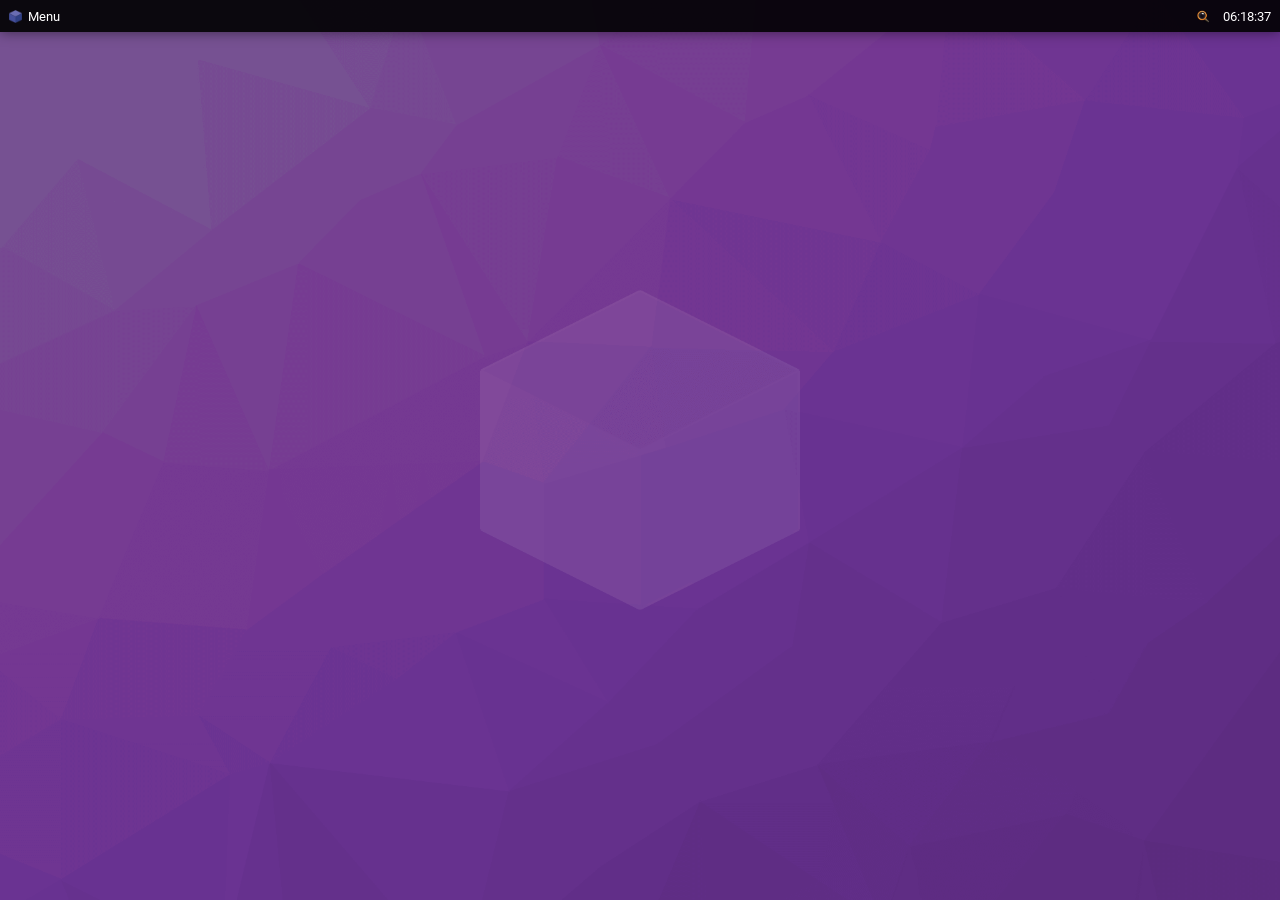
==== commit e59b2605: "feat: ArtCraft native integration bridge Added KJ Bridge script to index.html — makes ArtCraft WASM " ====
--- a/index.html
+++ b/index.html
@@ -3,15 +3,341 @@
   <head>
     <meta charset="utf-8" />
     <!--
-    OS.js - Copyright (c) 2011-2020
-    Anders Evenrud (andersevenrud@gmail.com)
+    KJ Apps — OS.js v3 with ArtCraft native integration
+    Based on OS.js by Anders Evenrud (andersevenrud@gmail.com)
     https://github.com/os-js/
     -->
     <meta name="google" content="notranslate" />
-    <meta name="description" content="OS.js - JavaScript Cloud/Web Desktop Platform" />
+    <meta name="description" content="KJ Apps — Web Desktop OS with ArtCraft creative tools" />
     <meta name="viewport" content="width=device-width, initial-scale=1, user-scalable=no" />
-    <title>OS.js</title>
+    <title>KJ Apps</title>
   <link rel="shortcut icon" href="favicon.png"><link href="vendors-osjs.css" rel="stylesheet"><link href="osjs.css" rel="stylesheet"></head>
   <body>
-  <script type="text/javascript" src="vendors-osjs.js"></script><script type="text/javascript" src="osjs.js"></script></body>
+  <script type="text/javascript" src="vendors-osjs.js"></script><script type="text/javascript" src="osjs.js"></script>
+
+  <!-- ═══ ArtCraft Native Integration Bridge ═══ -->
+  <script>
+  (function() {
+    'use strict';
+
+    // ─── Config: Per-app window dimensions ────────────────────
+    const APP_DIMENSIONS = {
+      WordCraft:    { width: 1024, height: 720, minWidth: 600, minHeight: 400 },
+      PhotoCraft:   { width: 1280, height: 800, minWidth: 800, minHeight: 500 },
+      PdfCraft:     { width: 1024, height: 720, minWidth: 600, minHeight: 400 },
+      FilmCraft:    { width: 1280, height: 800, minWidth: 800, minHeight: 500 },
+      GridCraft:    { width: 1024, height: 720, minWidth: 600, minHeight: 400 },
+      CADCraft:     { width: 1280, height: 800, minWidth: 800, minHeight: 500 },
+      EffectCraft:  { width: 1280, height: 800, minWidth: 800, minHeight: 500 },
+      LightCraft:   { width: 1280, height: 800, minWidth: 800, minHeight: 500 },
+      DesignCraft:  { width: 1280, height: 800, minWidth: 800, minHeight: 500 },
+      DeckCraft:    { width: 1024, height: 720, minWidth: 600, minHeight: 400 },
+      SoundCraft:   { width: 1280, height: 800, minWidth: 800, minHeight: 500 },
+      FigCraft:     { width: 1280, height: 800, minWidth: 800, minHeight: 500 },
+      VectorCraft:  { width: 1280, height: 800, minWidth: 800, minHeight: 500 },
+      TextureCraft: { width: 1280, height: 800, minWidth: 800, minHeight: 500 },
+      MaterialCraft: { width: 1024, height: 720, minWidth: 600, minHeight: 400 },
+    };
+
+    // ─── Per-app iframe allow attributes ──────────────────────
+    const APP_ALLOW = {
+      // Most apps: clipboard + downloads + fullscreen + presentation
+      default: 'fullscreen; clipboard-read; clipboard-write; downloads; autoplay; encrypted-media; picture-in-picture',
+      // Sound/Film apps: also need microphone for recording
+      SoundCraft: 'fullscreen; clipboard-read; clipboard-write; downloads; autoplay; encrypted-media; microphone; picture-in-picture',
+      FilmCraft: 'fullscreen; clipboard-read; clipboard-write; downloads; autoplay; encrypted-media; microphone; camera; picture-in-picture',
+      // LightCraft/PhotoCraft: camera for photo capture
+      LightCraft: 'fullscreen; clipboard-read; clipboard-write; downloads; autoplay; encrypted-media; camera; picture-in-picture',
+      PhotoCraft: 'fullscreen; clipboard-read; clipboard-write; downloads; autoplay; encrypted-media; camera; picture-in-picture',
+    };
+
+    // ─── Keyboard shortcuts that should pass through to apps ──
+    // OS.js eats these by default; we let them through to the focused iframe
+    const PASSTHROUGH_KEYS = new Set([
+      's', 'c', 'v', 'x', 'a', 'z', 'y', 'p', 'f', 'b', 'i', 'o',
+      'n', 't', 'l', 'r', 'g', 'e', 'd', 'w', 'h',
+    ]);
+
+    // ─── 1. Patch iframe creation with proper attributes ──────
+    function patchIframe(iframe, appName) {
+      if (!iframe || iframe.dataset.kjPatched) return;
+      iframe.dataset.kjPatched = '1';
+
+      // Set allow attribute for native permissions
+      const allow = APP_ALLOW[appName] || APP_ALLOW.default;
+      iframe.setAttribute('allow', allow);
+
+      // No sandbox for same-origin apps = full native access
+      iframe.removeAttribute('sandbox');
+
+      // Allow fullscreen on the iframe element itself
+      iframe.allowFullscreen = true;
+
+      // Set up postMessage bridge for file operations
+      setupPostMessageBridge(iframe, appName);
+    }
+
+    // ─── 2. PostMessage bridge: WASM app ↔ OS.js ─────────────
+    function setupPostMessageBridge(iframe, appName) {
+      // Listen for messages from the iframe
+      window.addEventListener('message', function(event) {
+        if (event.source !== iframe.contentWindow) return;
+        const data = event.data;
+        if (!data || !data.type) return;
+
+        switch (data.type) {
+          case 'kj:saveFile':
+            // WASM app wants to save a file → route to OS.js VFS
+            handleFileSave(data, appName);
+            break;
+
+          case 'kj:notification':
+            // Show OS.js notification
+            if (window.OSjs && OSjs.make) {
+              try {
+                const notif = OSjs.make('osjs/notification');
+                if (notif) notif.create({ title: data.title || appName, message: data.message });
+              } catch(e) {}
+            }
+            break;
+
+          case 'kj:fullscreen':
+            // Toggle OS.js window maximize instead of browser fullscreen
+            toggleWindowFullscreen(iframe);
+            break;
+
+          case 'kj:ready':
+            // App signals it's ready
+            console.log('[KJ Bridge] ' + appName + ' is ready');
+            break;
+        }
+      });
+
+      // Send config to iframe when it loads
+      iframe.addEventListener('load', function() {
+        try {
+          iframe.contentWindow.postMessage({
+            type: 'kj:config',
+            app: appName,
+            os: 'kj-apps',
+            vfs: true,
+            notifications: true,
+            fullscreen: 'window'
+          }, '*');
+        } catch(e) {}
+      });
+    }
+
+    // ─── 3. File save handler → OS.js VFS ────────────────────
+    function handleFileSave(data, appName) {
+      try {
+        if (window.OSjs && OSjs.make) {
+          const vfs = OSjs.make('osjs/vfs');
+          if (vfs) {
+            // Save to home:/ directory in OS.js VFS
+            vfs.write({
+              path: 'home:/' + (data.filename || 'untitled'),
+              data: data.content || ''
+            }).then(() => {
+              console.log('[KJ Bridge] File saved to VFS: ' + data.filename);
+              // Notify the app
+              iframe.contentWindow.postMessage({
+                type: 'kj:saveResult',
+                success: true,
+                path: 'home:/' + (data.filename || 'untitled')
+              }, '*');
+            }).catch(err => {
+              console.error('[KJ Bridge] VFS save failed, fallback to download', err);
+              fallbackDownload(data);
+            });
+            return;
+          }
+        }
+      } catch(e) {
+        console.error('[KJ Bridge] VFS error', e);
+      }
+      // Fallback: browser download
+      fallbackDownload(data);
+    }
+
+    function fallbackDownload(data) {
+      const blob = new Blob([data.content || ''], { type: data.mime || 'application/octet-stream' });
+      const url = URL.createObjectURL(blob);
+      const a = document.createElement('a');
+      a.href = url;
+      a.download = data.filename || 'untitled';
+      a.click();
+      URL.revokeObjectURL(url);
+    }
+
+    // ─── 4. Toggle window fullscreen (maximize) ──────────────
+    function toggleWindowFullscreen(iframe) {
+      const win = iframe.closest('.osjs-window');
+      if (!win) return;
+      // Find the maximize button and click it
+      const maxBtn = win.querySelector('.osjs-window-button[title="Maximize"], .osjs-window-button:nth-child(2)');
+      if (maxBtn) maxBtn.click();
+    }
+
+    // ─── 5. Keyboard shortcut passthrough ────────────────────
+    document.addEventListener('keydown', function(e) {
+      // Only passthrough when Ctrl/Cmd is held
+      if (!(e.ctrlKey || e.metaKey)) return;
+
+      const key = e.key.toLowerCase();
+      if (!PASSTHROUGH_KEYS.has(key)) return;
+
+      // Find the focused iframe (inside an OS.js window)
+      const activeWindow = document.querySelector('.osjs-window:not(.osjs-dialog)[style*="z-index"]');
+      if (!activeWindow) return;
+
+      const iframe = activeWindow.querySelector('iframe');
+      if (!iframe || !iframe.contentWindow) return;
+
+      // Check if focus is already in the iframe
+      const activeTag = document.activeElement?.tagName;
+      if (activeTag === 'IFRAME') {
+        // Focus is in iframe, let the event pass through naturally
+        // OS.js might still intercept — prevent that
+        e.stopPropagation();
+        return;
+      }
+
+      // Focus the iframe and forward the shortcut
+      iframe.focus();
+    }, true); // Capture phase to intercept before OS.js
+
+    // ─── 6. Focus management: click in iframe = focus window ─
+    document.addEventListener('mousedown', function(e) {
+      if (e.target.tagName === 'IFRAME') {
+        const win = e.target.closest('.osjs-window');
+        if (win) {
+          // Bring window to front
+          win.style.zIndex = '99999';
+          // Click the window to trigger OS.js focus
+          win.click();
+        }
+      }
+    }, true);
+
+    // ─── 7. Intercept download links from iframes ────────────
+    // Some WASM apps create <a download> links — intercept and route to VFS
+    document.addEventListener('click', function(e) {
+      const link = e.target.closest('a[download]');
+      if (!link) return;
+      // Check if it's inside an iframe
+      const iframe = e.target.closest('iframe') || (e.view && e.view.frameElement);
+      if (!iframe) return;
+
+      // Let the download proceed (browser download as fallback)
+      // In future: intercept and route to VFS
+    }, true);
+
+    // ─── 8. Auto-patch iframes when apps launch ───────────────
+    // Use MutationObserver to catch new iframes
+    const observer = new MutationObserver(function(mutations) {
+      mutations.forEach(mutation => {
+        mutation.addedNodes.forEach(node => {
+          if (node.nodeType !== 1) return;
+
+          // Check if it's an iframe
+          if (node.tagName === 'IFRAME') {
+            const win = node.closest('.osjs-window');
+            if (win) {
+              const title = win.querySelector('.osjs-window-title')?.textContent || '';
+              patchIframe(node, title);
+            }
+          }
+
+          // Check descendants for iframes
+          const iframes = node.querySelectorAll?.('iframe');
+          if (iframes) {
+            iframes.forEach(iframe => {
+              const win = iframe.closest('.osjs-window');
+              if (win) {
+                const title = win.querySelector('.osjs-window-title')?.textContent || '';
+                patchIframe(iframe, title);
+              }
+            });
+          }
+        });
+      });
+    });
+
+    // Start observing when DOM is ready
+    if (document.body) {
+      observer.observe(document.body, { childList: true, subtree: true });
+    } else {
+      document.addEventListener('DOMContentLoaded', () => {
+        observer.observe(document.body, { childList: true, subtree: true });
+      });
+    }
+
+    // ─── 9. Patch OS.js createWindow to set proper dimensions ─
+    // Wait for OS.js to be ready
+    function patchCreateWindow() {
+      if (!window.OSjs || !OSjs.make) {
+        setTimeout(patchCreateWindow, 100);
+        return;
+      }
+
+      try {
+        // Hook into app launch to set dimensions
+        const origRun = OSjs.run;
+        if (origRun && !origRun._kjPatched) {
+          OSjs.run = function(appName) {
+            const result = origRun.apply(this, arguments);
+
+            // After a short delay, patch the window dimensions
+            setTimeout(() => {
+              const windows = document.querySelectorAll('.osjs-window:not(.osjs-dialog)');
+              windows.forEach(win => {
+                const title = win.querySelector('.osjs-window-title')?.textContent || '';
+                const dims = APP_DIMENSIONS[title];
+                if (dims && !win.dataset.kjDimSet) {
+                  win.dataset.kjDimSet = '1';
+                  win.style.width = dims.width + 'px';
+                  win.style.height = dims.height + 'px';
+                  // Center the window
+                  const left = Math.max(20, (window.innerWidth - dims.width) / 2);
+                  const top = Math.max(40, (window.innerHeight - dims.height) / 2);
+                  win.style.left = left + 'px';
+                  win.style.top = top + 'px';
+
+                  // Patch iframe in this window
+                  const iframe = win.querySelector('iframe');
+                  if (iframe) patchIframe(iframe, title);
+                }
+              });
+            }, 100);
+
+            return result;
+          };
+          OSjs.run._kjPatched = true;
+          console.log('[KJ Bridge] Native integration active — apps will run with full permissions');
+        }
+      } catch(e) {
+        console.error('[KJ Bridge] Patch error', e);
+      }
+    }
+
+    patchCreateWindow();
+
+    // ─── 10. Expose bridge API globally ───────────────────────
+    window.KJ_Bridge = {
+      version: '1.0.0',
+      apps: Object.keys(APP_DIMENSIONS),
+      saveFile: handleFileSave,
+      notify: function(title, message) {
+        try {
+          if (window.OSjs && OSjs.make) {
+            const n = OSjs.make('osjs/notification');
+            if (n) n.create({ title, message });
+          }
+        } catch(e) {}
+      }
+    };
+  })();
+  </script>
+  </body>
 </html>
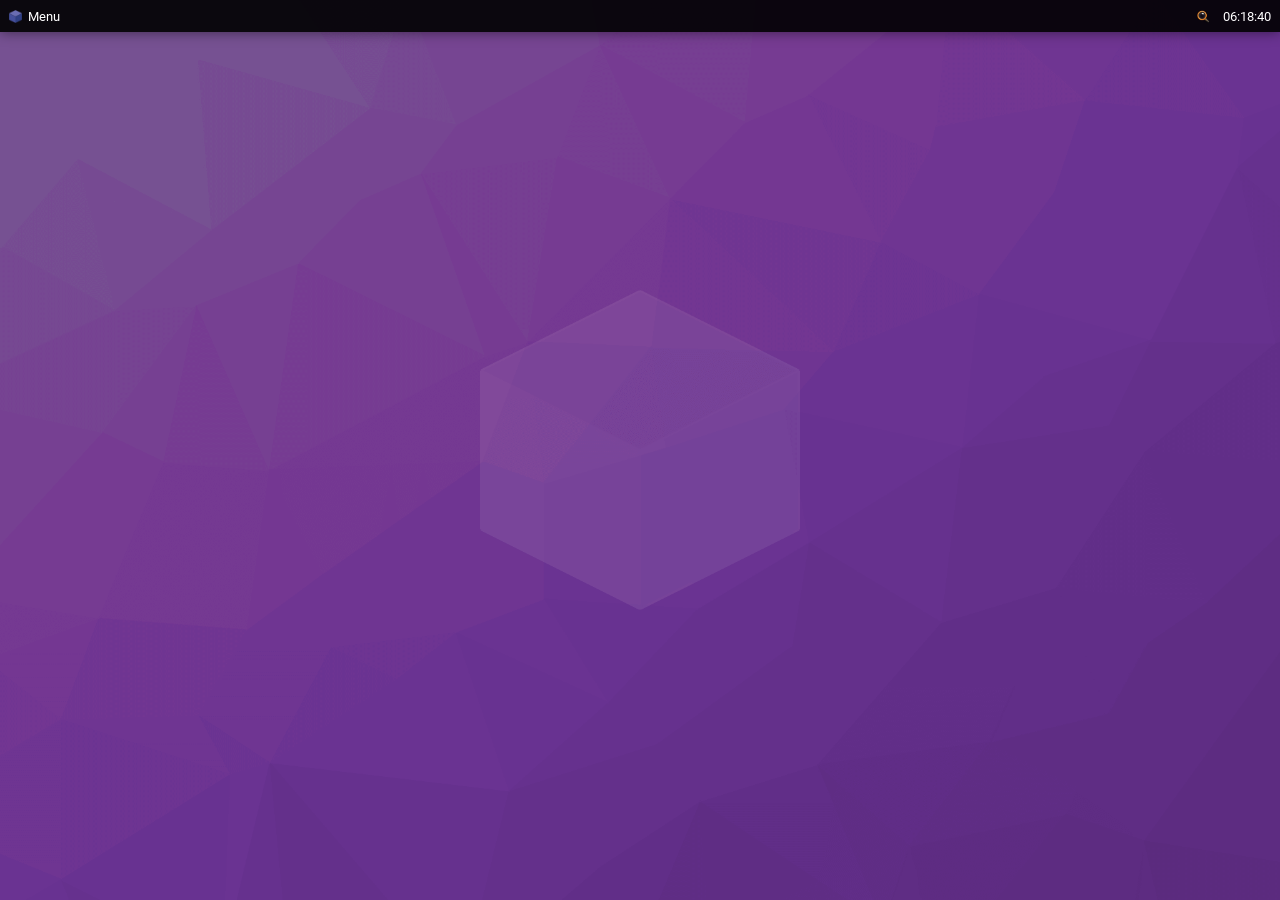
==== commit 9ccd3df6: "fix: use MutationObserver for window dimensions (OSjs.run is read-only) OSjs.run is a frozen object " ====
--- a/index.html
+++ b/index.html
@@ -246,6 +246,7 @@
             if (win) {
               const title = win.querySelector('.osjs-window-title')?.textContent || '';
               patchIframe(node, title);
+              setWindowDimensions(win, title);
             }
           }
 
@@ -257,6 +258,7 @@
               if (win) {
                 const title = win.querySelector('.osjs-window-title')?.textContent || '';
                 patchIframe(iframe, title);
+                setWindowDimensions(win, title);
               }
             });
           }
@@ -273,55 +275,35 @@
       });
     }
 
-    // ─── 9. Patch OS.js createWindow to set proper dimensions ─
-    // Wait for OS.js to be ready
-    function patchCreateWindow() {
-      if (!window.OSjs || !OSjs.make) {
-        setTimeout(patchCreateWindow, 100);
-        return;
-      }
-
-      try {
-        // Hook into app launch to set dimensions
-        const origRun = OSjs.run;
-        if (origRun && !origRun._kjPatched) {
-          OSjs.run = function(appName) {
-            const result = origRun.apply(this, arguments);
-
-            // After a short delay, patch the window dimensions
-            setTimeout(() => {
-              const windows = document.querySelectorAll('.osjs-window:not(.osjs-dialog)');
-              windows.forEach(win => {
-                const title = win.querySelector('.osjs-window-title')?.textContent || '';
-                const dims = APP_DIMENSIONS[title];
-                if (dims && !win.dataset.kjDimSet) {
-                  win.dataset.kjDimSet = '1';
-                  win.style.width = dims.width + 'px';
-                  win.style.height = dims.height + 'px';
-                  // Center the window
-                  const left = Math.max(20, (window.innerWidth - dims.width) / 2);
-                  const top = Math.max(40, (window.innerHeight - dims.height) / 2);
-                  win.style.left = left + 'px';
-                  win.style.top = top + 'px';
-
-                  // Patch iframe in this window
-                  const iframe = win.querySelector('iframe');
-                  if (iframe) patchIframe(iframe, title);
-                }
-              });
-            }, 100);
-
-            return result;
-          };
-          OSjs.run._kjPatched = true;
-          console.log('[KJ Bridge] Native integration active — apps will run with full permissions');
+    // ─── 9. Set window dimensions (via MutationObserver, not OSjs.run patch) ─
+    function setWindowDimensions(win, appName) {
+      if (!win || win.dataset.kjDimSet) return;
+      const dims = APP_DIMENSIONS[appName];
+      if (!dims) return;
+
+      win.dataset.kjDimSet = '1';
+
+      // Use requestAnimationFrame to ensure DOM is settled
+      requestAnimationFrame(() => {
+        win.style.width = dims.width + 'px';
+        win.style.height = dims.height + 'px';
+
+        // Center the window
+        const left = Math.max(20, (window.innerWidth - dims.width) / 2);
+        const top = Math.max(40, (window.innerHeight - dims.height) / 2);
+        win.style.left = left + 'px';
+        win.style.top = top + 'px';
+
+        // Also try to resize the inner content area
+        const content = win.querySelector('.osjs-window-content');
+        if (content) {
+          content.style.width = '100%';
+          content.style.height = '100%';
         }
-      } catch(e) {
-        console.error('[KJ Bridge] Patch error', e);
-      }
-    }
-
-    patchCreateWindow();
+      });
+    }
+
+    console.log('[KJ Bridge] Native integration active — apps will run with full permissions');
 
     // ─── 10. Expose bridge API globally ───────────────────────
     window.KJ_Bridge = {
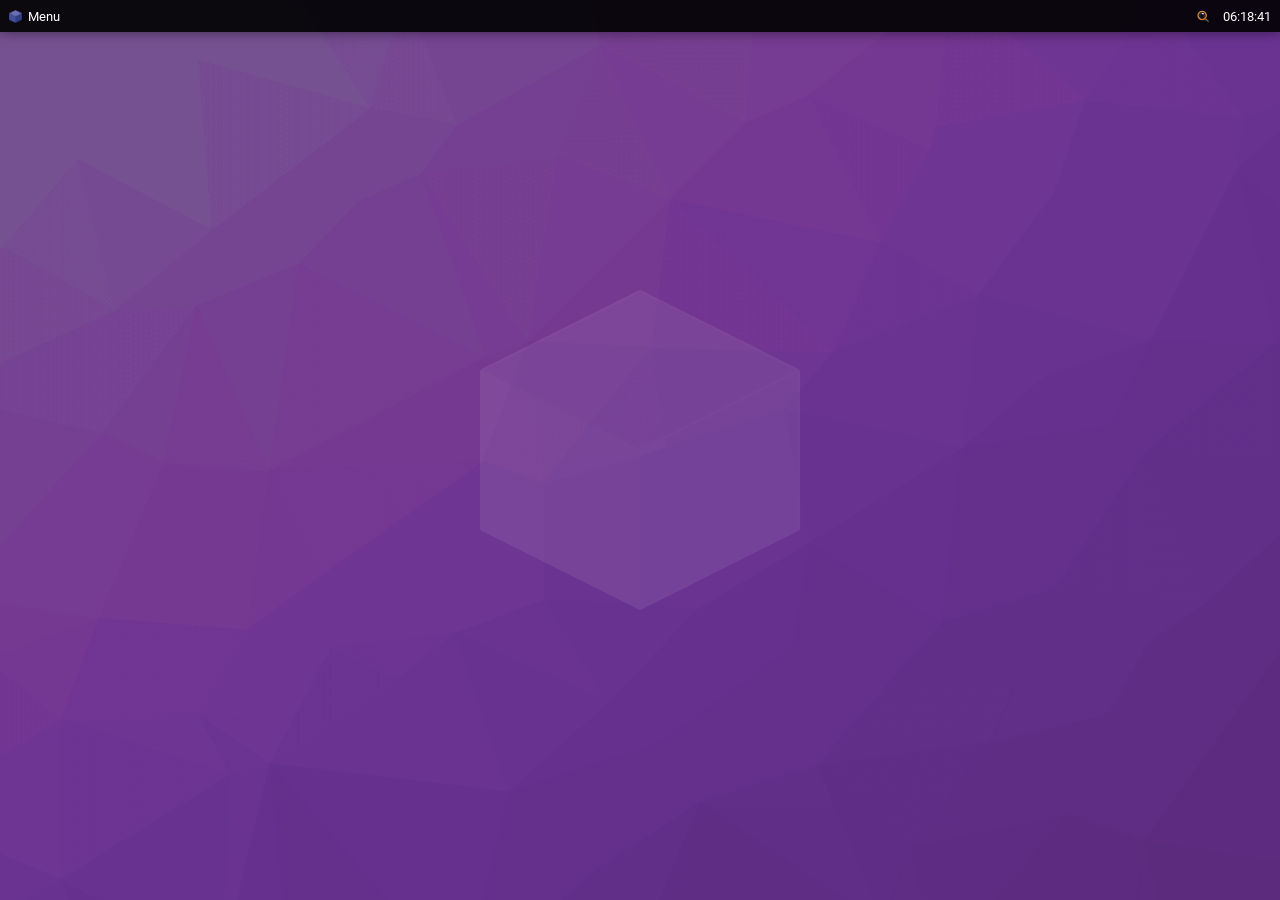
==== commit 08c82402: "fix: window dimensions with setTimeout 300ms (override OS.js render)" ====
--- a/index.html
+++ b/index.html
@@ -111,7 +111,7 @@
             console.log('[KJ Bridge] ' + appName + ' is ready');
             break;
         }
-      });
+      }, 300);
 
       // Send config to iframe when it loads
       iframe.addEventListener('load', function() {
@@ -125,7 +125,7 @@
             fullscreen: 'window'
           }, '*');
         } catch(e) {}
-      });
+      }, 300);
     }
 
     // ─── 3. File save handler → OS.js VFS ────────────────────
@@ -149,7 +149,7 @@
             }).catch(err => {
               console.error('[KJ Bridge] VFS save failed, fallback to download', err);
               fallbackDownload(data);
-            });
+            }, 300);
             return;
           }
         }
@@ -260,10 +260,10 @@
                 patchIframe(iframe, title);
                 setWindowDimensions(win, title);
               }
-            });
+            }, 300);
           }
-        });
-      });
+        }, 300);
+      }, 300);
     });
 
     // Start observing when DOM is ready
@@ -272,7 +272,7 @@
     } else {
       document.addEventListener('DOMContentLoaded', () => {
         observer.observe(document.body, { childList: true, subtree: true });
-      });
+      }, 300);
     }
 
     // ─── 9. Set window dimensions (via MutationObserver, not OSjs.run patch) ─
@@ -284,7 +284,7 @@
       win.dataset.kjDimSet = '1';
 
       // Use requestAnimationFrame to ensure DOM is settled
-      requestAnimationFrame(() => {
+      setTimeout(() => {
         win.style.width = dims.width + 'px';
         win.style.height = dims.height + 'px';
 
@@ -300,7 +300,7 @@
           content.style.width = '100%';
           content.style.height = '100%';
         }
-      });
+      }, 300);
     }
 
     console.log('[KJ Bridge] Native integration active — apps will run with full permissions');
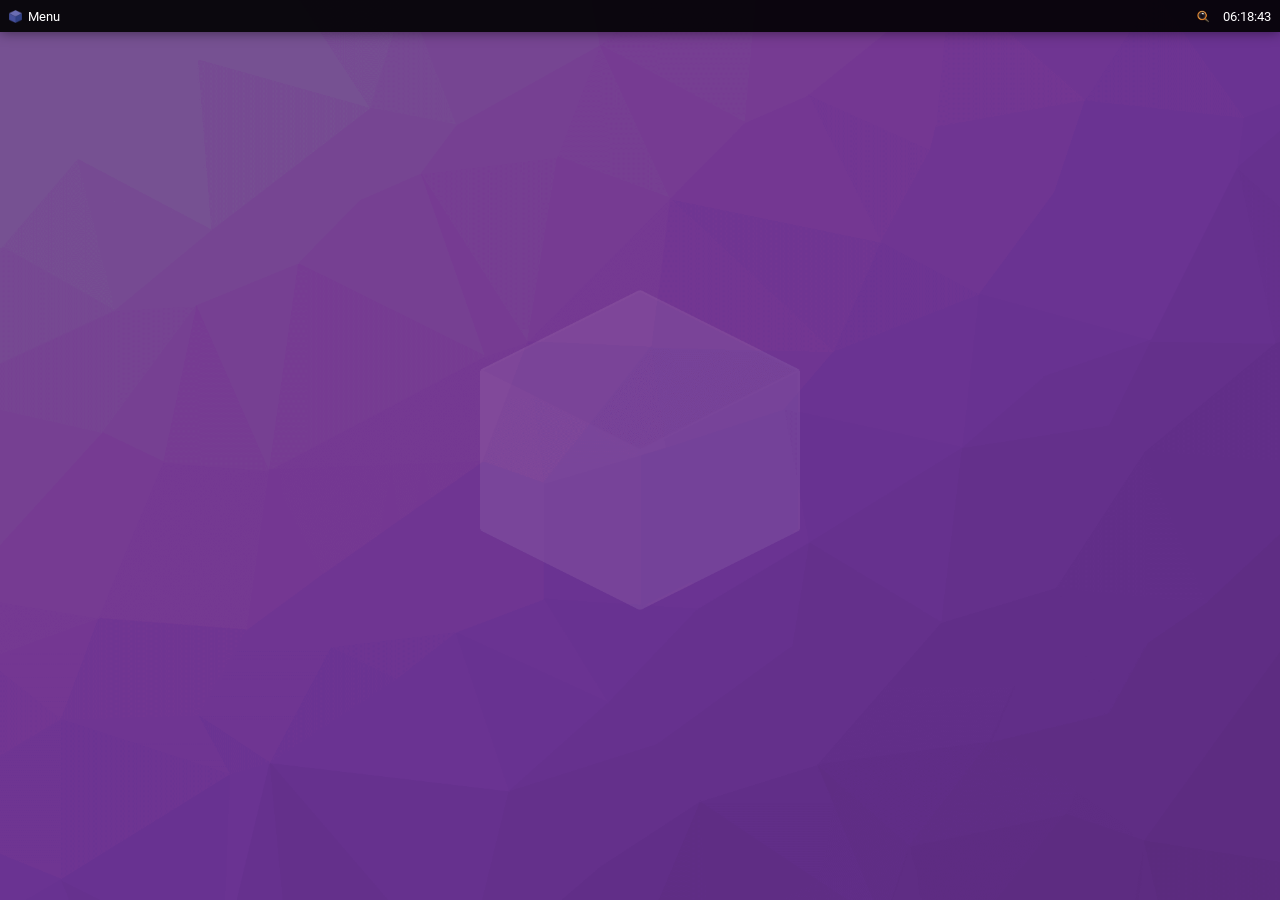
==== commit 59fca182: "fix: runtime app injection via addPackages() — Browser auto-recognized Fixed injection to use packag" ====
--- a/index.html
+++ b/index.html
@@ -305,6 +305,61 @@
 
     console.log('[KJ Bridge] Native integration active — apps will run with full permissions');
 
+    // ─── 9b. Inject new apps into OS.js package registry at runtime ─
+    // OS.js bakes metadata into webpack bundle. New apps added after build
+    // need to be injected at runtime via addPackages().
+    function injectRuntimeApps() {
+      if (!window.OSjs || !OSjs.make) {
+        setTimeout(injectRuntimeApps, 200);
+        return;
+      }
+
+      let packages;
+      try {
+        packages = OSjs.make('osjs/packages');
+      } catch(e) {
+        setTimeout(injectRuntimeApps, 500);
+        return;
+      }
+
+      if (!packages || typeof packages.addPackages !== 'function') {
+        setTimeout(injectRuntimeApps, 500);
+        return;
+      }
+
+      fetch('./metadata.json?v=' + Date.now(), { cache: 'no-store' })
+        .then(r => r.json())
+        .then(metadata => {
+          const existing = packages.getPackages ? packages.getPackages() : [];
+          const existingNames = existing.map(p => p.name);
+
+          const newApps = metadata.filter(app => {
+            if (!app.files || app.files.length === 0) return false;
+            if (app.type === 'sounds' || app.type === 'icons' || app.type === 'theme') return false;
+            return !existingNames.includes(app.name);
+          });
+
+          if (newApps.length > 0) {
+            const formatted = newApps.map(app => ({
+              type: 'application',
+              name: app.name,
+              category: app.category || 'utilities',
+              icon: app.icon || 'icon.png',
+              title: app.title || {en_EN: app.name},
+              description: app.description || {en_EN: app.name},
+              files: app.files.map(f => ({filename: f, type: 'preload'})),
+              mimes: app.mimes || []
+            }));
+
+            packages.addPackages(formatted);
+            console.log('[KJ Bridge] Injected ' + formatted.length + ' runtime apps: ' + formatted.map(a => a.name).join(', '));
+          }
+        })
+        .catch(err => console.warn('[KJ Bridge] metadata fetch error:', err));
+    }
+
+    setTimeout(injectRuntimeApps, 3000);
+
     // ─── 10. Expose bridge API globally ───────────────────────
     window.KJ_Bridge = {
       version: '1.0.0',
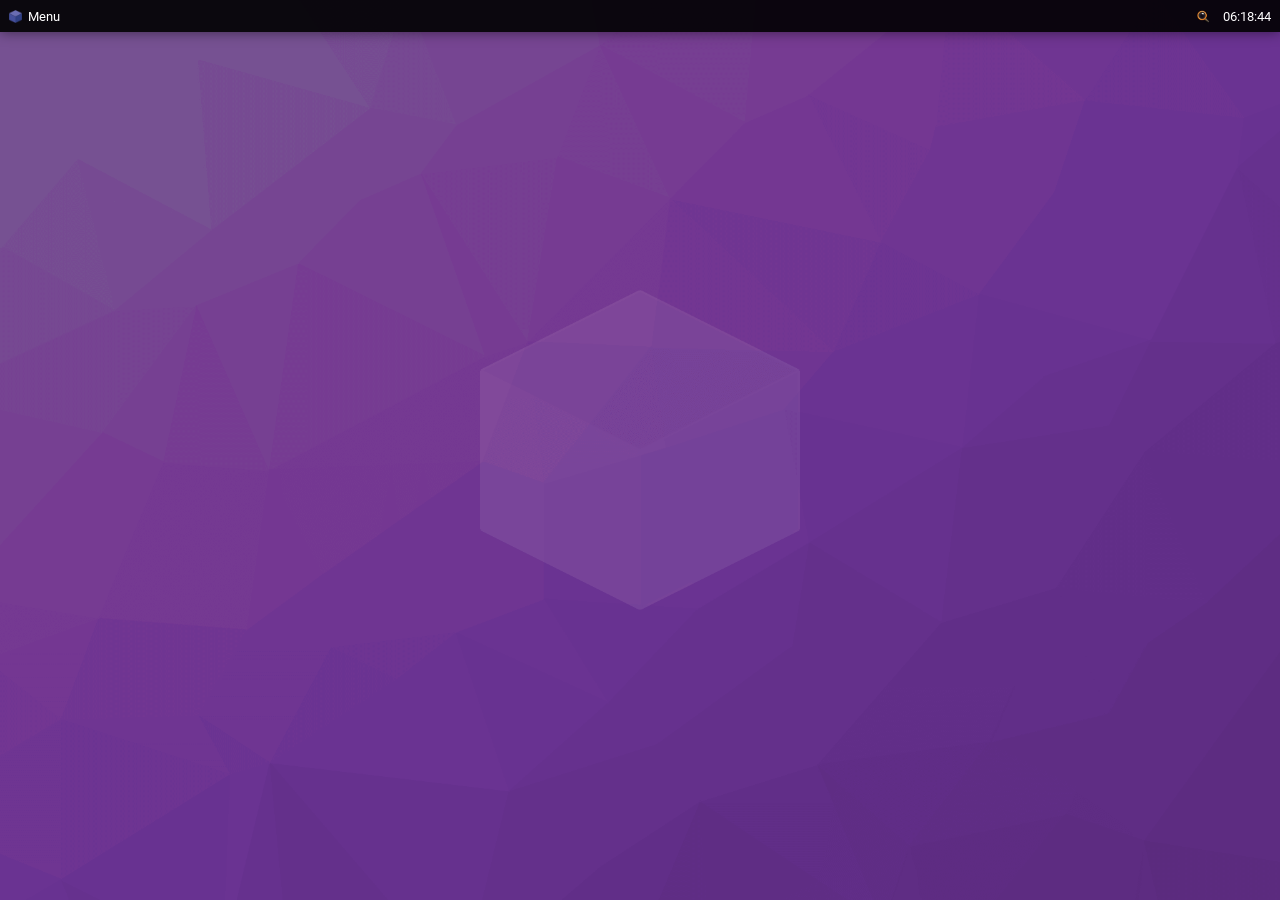
==== commit 0af3c548: "fix: inject apps one-by-one with try-catch (skip existing) addPackages throws for already-registered" ====
--- a/index.html
+++ b/index.html
@@ -306,8 +306,6 @@
     console.log('[KJ Bridge] Native integration active — apps will run with full permissions');
 
     // ─── 9b. Inject new apps into OS.js package registry at runtime ─
-    // OS.js bakes metadata into webpack bundle. New apps added after build
-    // need to be injected at runtime via addPackages().
     function injectRuntimeApps() {
       if (!window.OSjs || !OSjs.make) {
         setTimeout(injectRuntimeApps, 200);
@@ -330,29 +328,33 @@
       fetch('./metadata.json?v=' + Date.now(), { cache: 'no-store' })
         .then(r => r.json())
         .then(metadata => {
-          const existing = packages.getPackages ? packages.getPackages() : [];
-          const existingNames = existing.map(p => p.name);
-
-          const newApps = metadata.filter(app => {
-            if (!app.files || app.files.length === 0) return false;
-            if (app.type === 'sounds' || app.type === 'icons' || app.type === 'theme') return false;
-            return !existingNames.includes(app.name);
+          let injected = 0;
+          let skipped = 0;
+
+          metadata.forEach(app => {
+            if (!app.files || app.files.length === 0) return;
+            if (app.type === 'sounds' || app.type === 'icons' || app.type === 'theme') return;
+
+            // Try to inject — addPackages throws if already exists
+            try {
+              packages.addPackages([{
+                type: 'application',
+                name: app.name,
+                category: app.category || 'utilities',
+                icon: app.icon || 'icon.png',
+                title: app.title || {en_EN: app.name},
+                description: app.description || {en_EN: app.name},
+                files: app.files.map(f => ({filename: f, type: 'preload'})),
+                mimes: app.mimes || []
+              }]);
+              injected++;
+            } catch(e) {
+              skipped++;
+            }
           });
 
-          if (newApps.length > 0) {
-            const formatted = newApps.map(app => ({
-              type: 'application',
-              name: app.name,
-              category: app.category || 'utilities',
-              icon: app.icon || 'icon.png',
-              title: app.title || {en_EN: app.name},
-              description: app.description || {en_EN: app.name},
-              files: app.files.map(f => ({filename: f, type: 'preload'})),
-              mimes: app.mimes || []
-            }));
-
-            packages.addPackages(formatted);
-            console.log('[KJ Bridge] Injected ' + formatted.length + ' runtime apps: ' + formatted.map(a => a.name).join(', '));
+          if (injected > 0) {
+            console.log('[KJ Bridge] Injected ' + injected + ' new apps, ' + skipped + ' already registered');
           }
         })
         .catch(err => console.warn('[KJ Bridge] metadata fetch error:', err));
